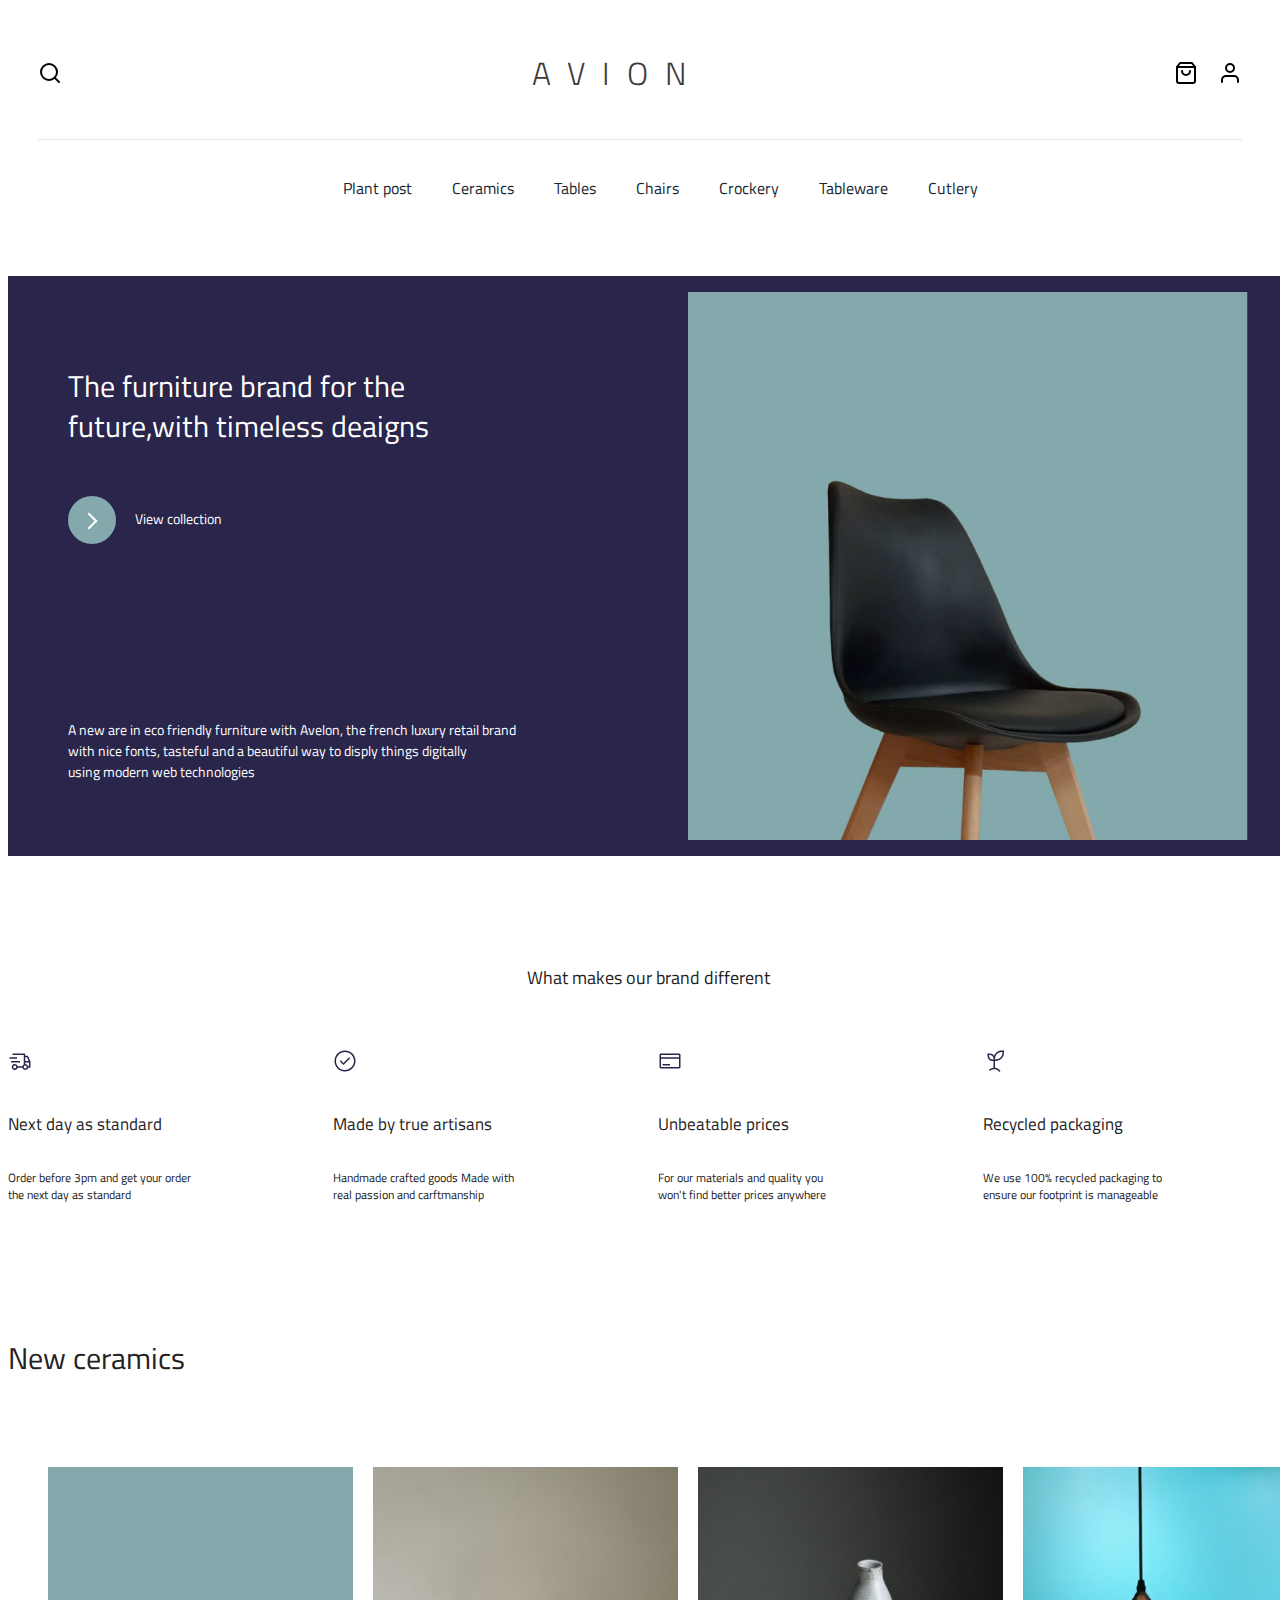
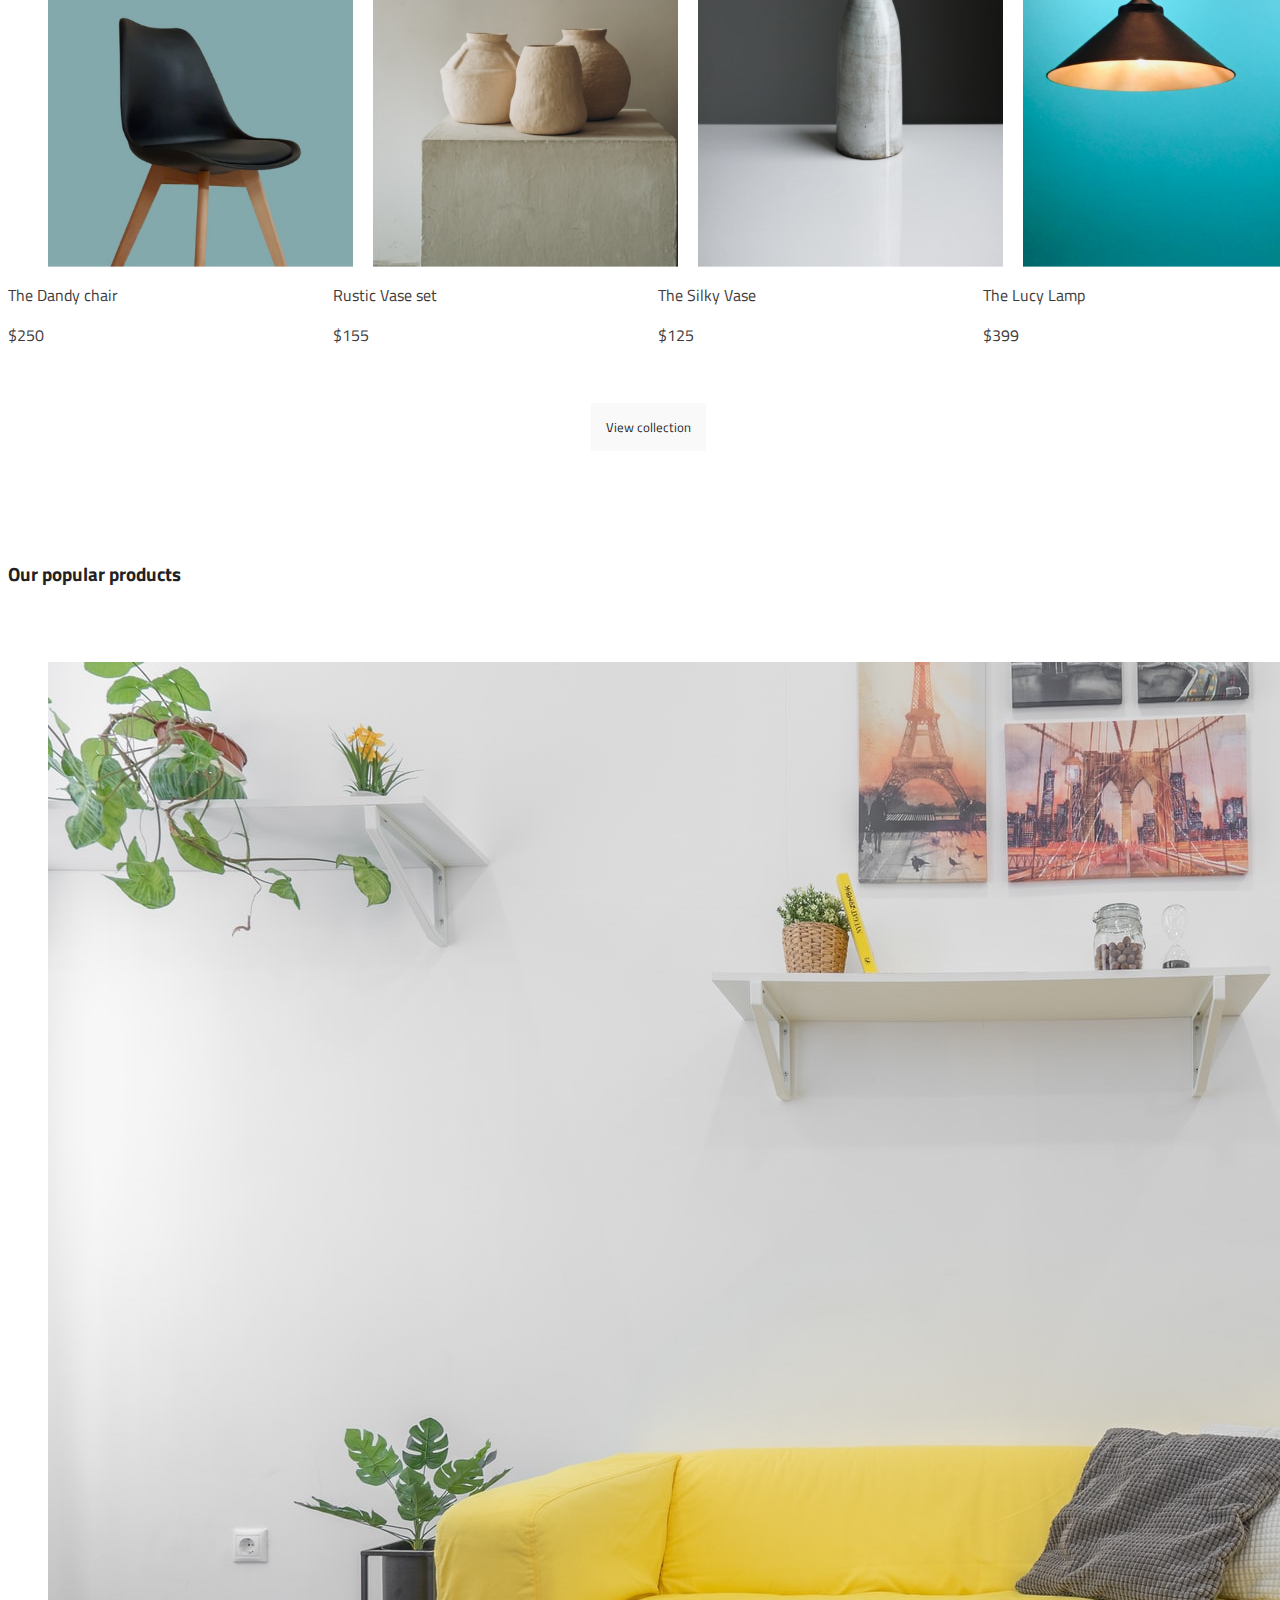
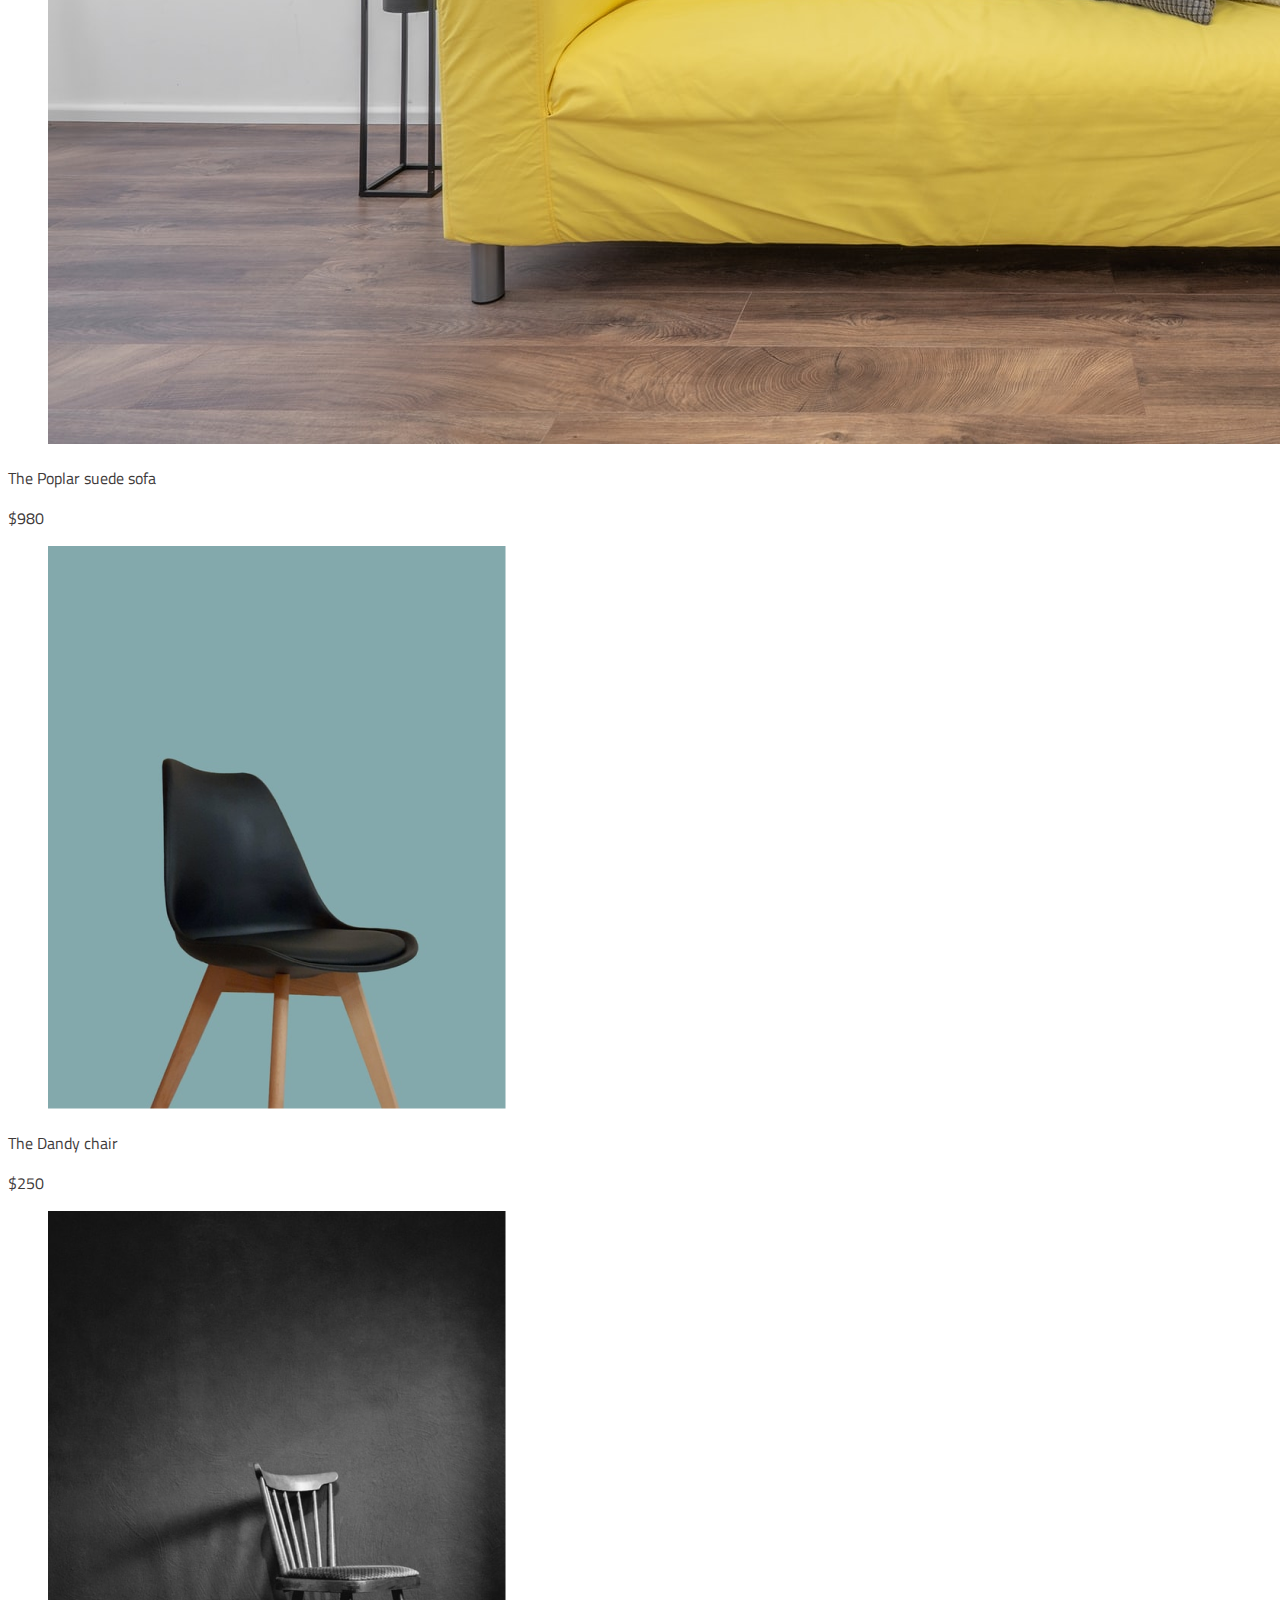
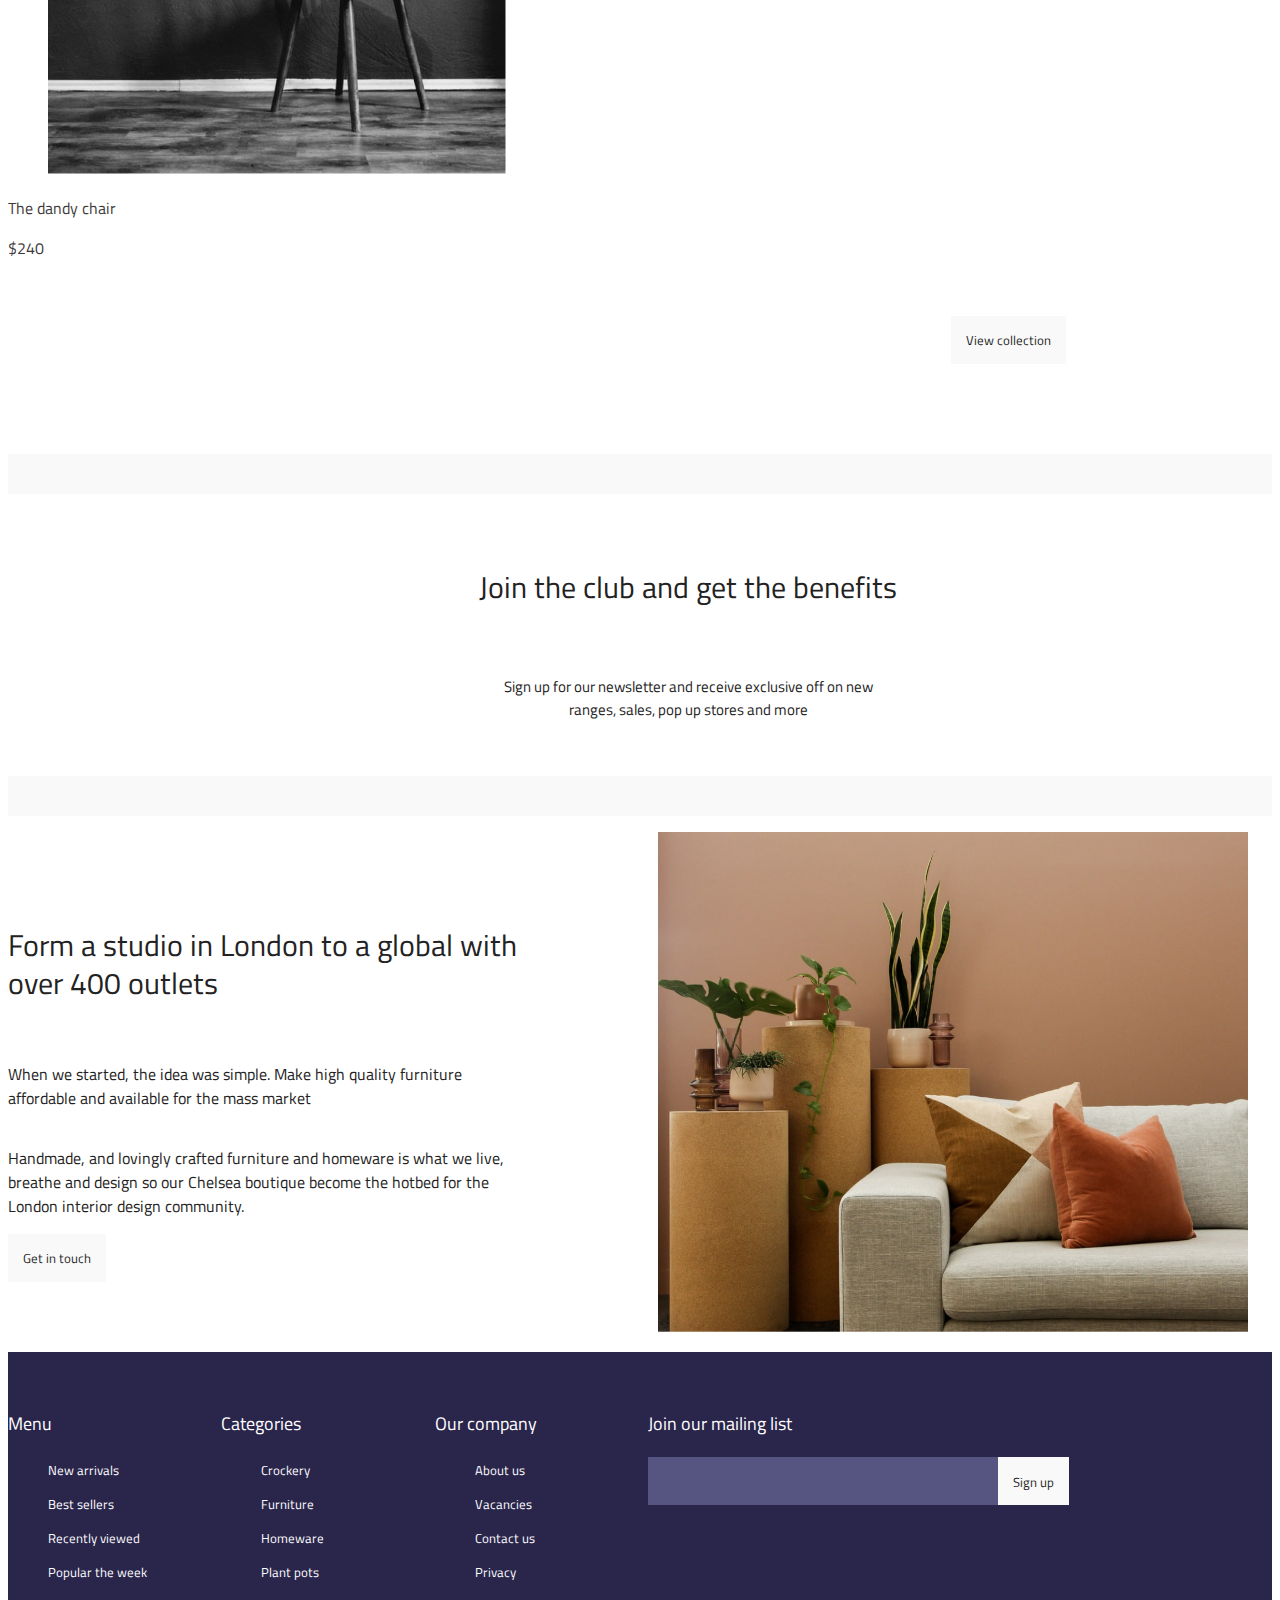
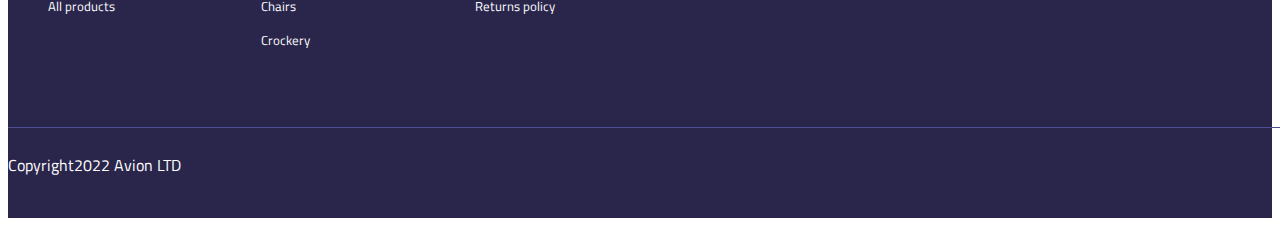
==== index.html @ d6185b9d "1 commit" ====
<!DOCTYPE html>
<html lang="en">
  <head>
    <meta charset="UTF-8" />
    <meta http-equiv="X-UA-Compatible" content="IE=edge" />
    <meta name="viewport" content="width=device-width, initial-scale=1.0" />
    <title>Avion | A modern furniture shop</title>

    <link rel="stylesheet" href="./styles/home.css" />
    <link rel="stylesheet" href="./styles/commons.css" />
    <link rel="stylesheet" href="./styles/normalize.css" />

    <link rel="preconnect" href="https://fonts.googleapis.com" />
    <link rel="preconnect" href="https://fonts.gstatic.com" crossorigin />
    <link
      href="https://fonts.googleapis.com/css2?family=Titillium+Web:wght@200;300;400&display=swap"
      rel="stylesheet"
    />
  </head>

  <body>
    <header>
      <div class="header-top">
        <div class="header-content">
          <img src="./icons/search.svg" alt="" />
          <a href="index.html"> <h1>Avion</h1></a>

          <div class="header-control">
            <img src="./icons/shopping-bag-dark.svg" alt="" />
            <img src="./icons/user.svg" alt="" />
          </div>
        </div>
      </div>

      <nav>
        <ul>
          <li><a href=""> Plant post</a></li>
          <li><a href=""> Ceramics</a></li>
          <li><a href=""> Tables </a></li>
          <li><a href=""> Chairs </a></li>
          <li><a href=""> Crockery</a></li>
          <li><a href=""> Tableware </a></li>
          <li><a href=""> Cutlery</a></li>
        </ul>
      </nav>
    </header>

    <main class="container">
      <div class="hero">
        <div class="hero-left-content">
          <div class="hero-top">
            <p>
              The furniture brand for the <br />
              future,with timeless deaigns
            </p>

            <button class="view-collection">
              <span class="circle" aria-hidden="true">
                <span class="icon arrow"></span>
              </span>
              <span class="button-text">View collection</span>
            </button>
          </div>

          <p class="hero-desc">
            A new are in eco friendly furniture with Avelon, the french luxury
            retail brand <br />
            with nice fonts, tasteful and a beautiful way to disply things
            digitally <br />
            using modern web technologies
          </p>
        </div>

        <figure>
          <img id="dell" src="./images/home-banner-image-.png" alt="" />
        </figure>
      </div>

      <section class="features">
        <h3>What makes our brand different</h3>

        <div class="features-items">
          <div class="item">
            <img src="./icons/features-01.svg" alt="" />
            <p class="type-top">Next day as standard</p>
            <p class="type-desc">
              Order before 3pm and get your order <br />
              the next day as standard
            </p>
          </div>

          <div class="item">
            <img src="./icons/features-02.svg" alt="" />
            <p class="type-top">Made by true artisans</p>
            <p class="type-desc">
              Handmade crafted goods Made with <br />real passion and
              carftmanship
            </p>
          </div>

          <div class="item">
            <img src="./icons/features-03.svg" alt="" />
            <p class="type-top">Unbeatable prices</p>
            <p class="type-desc">
              For our materials and quality you <br />
              won't find better prices anywhere
            </p>
          </div>

          <div class="item">
            <img src="./icons/features-04.svg" alt="" />
            <p class="type-top">Recycled packaging</p>
            <p class="type-desc">
              We use 100% recycled packaging to <br />
              ensure our footprint is manageable
            </p>
          </div>
        </div>
      </section>

      <section class="new-ceramics products-section">
        <h3>New ceramics</h3>
        <div class="new-ceramics-list">
          <div>
            <a href="product.html">
              <figure>
                <img src="./images/product-image-01.png" alt="" />
              </figure>
              <p class="title">The Dandy chair</p>
              <p>$250</p>
            </a>
          </div>

          <div>
            <a href="product2.html">
              <figure>
                <img src="./images/product-image-02.png" alt="" />
              </figure>
              <p class="title">Rustic Vase set</p>
              <p>$155</p>
            </a>
          </div>

          <div>
            <a href="product3.html">
              <figure>
                <img src="./images/product-image-03.png" alt="" />
              </figure>
              <p class="title">The Silky Vase</p>
              <p>$125</p>
            </a>
          </div>

          <div>
            <a href="#">
              <figure>
                <img src="./images/product-image-04.png" alt="" />
              </figure>
              <p class="title">The Lucy Lamp</p>
              <p>$399</p>
            </a>
          </div>
        </div>

        <div class="new-ceramics-button">
          <button>View collection</button>
        </div>
      </section>

      <section class="our-popular products-section">
        <h3>Our popular products</h3>

        <div class="our-popular-list">
          <div>
            <a href="#">
              <figure>
                <img
                  src="./images/bence-balla-schottner-vFwjD8JLP4M-unsplash.jpg"
                  alt=""
                />
              </figure>
              <p class="title">The Poplar suede sofa</p>
              <p>$980</p>
            </a>
          </div>

          <div>
            <a href="product.html">
              <figure>
                <img src="./images/product-image-01.png" alt="" />
              </figure>
              <p class="title">The Dandy chair</p>
              <p>$250</p>
            </a>
          </div>

          <div class="de">
            <a href="#">
              <figure>
                <img src="./images/product-image-05.png" alt="" />
              </figure>
              <p class="title">The dandy chair</p>
              <p>$240</p>
            </a>
          </div>
        </div>

        <div class="new-ceramics-button">
          <button>View collection</button>
        </div>
      </section>
    </main>

    <div class="join-us">
      <div>
        <h3>Join the club and get the benefits</h3>
        <p>
          Sign up for our newsletter and receive exclusive off on new <br />
          ranges, sales, pop up stores and more
        </p>
      </div>
    </div>

    <div class="contact-section">
      <div class="contact-section-left">
        <div class="contact-section-top">
          <h4>
            Form a studio in London to a global with <br />
            over 400 outlets
          </h4>

          <p>
            When we started, the idea was simple. Make high quality furniture
            <br />
            affordable and available for the mass market
          </p>

          <p>
            Handmade, and lovingly crafted furniture and homeware is what we
            live,
            <br />
            breathe and design so our Chelsea boutique become the hotbed for the
            <br />
            London interior design community.
          </p>
        </div>

        <button>Get in touch</button>
      </div>

      <figure>
        <img src="./images/contact-image.png" alt="" />
      </figure>
    </div>

    <footer class="footer">
      <div class="container">
        <div class="footer-top">
          <div class="footer-menu">
            <h3 class="footer-titles">Menu</h3>

            <ul>
              <li><a href="">New arrivals</a></li>
              <li><a href="">Best sellers</a></li>
              <li><a href="">Recently viewed</a></li>
              <li><a href="">Popular the week</a></li>
              <li><a href="">All products</a></li>
            </ul>
          </div>

          <div class="footer-menu">
            <h3 class="footer-titles">Categories</h3>

            <ul>
              <li><a href="">Crockery</a></li>
              <li><a href="">Furniture</a></li>
              <li><a href="">Homeware</a></li>
              <li><a href="">Plant pots</a></li>
              <li><a href="">Chairs</a></li>
              <li><a href="">Crockery</a></li>
            </ul>
          </div>

          <div class="footer-menu">
            <h3 class="footer-titles">Our company</h3>

            <ul>
              <li><a href="">About us </a></li>
              <li><a href="">Vacancies</a></li>
              <li><a href="">Contact us</a></li>
              <li><a href="">Privacy</a></li>
              <li><a href="">Returns policy</a></li>
            </ul>
          </div>

          <div class="footer-form">
            <h3 class="footer-titles">Join our mailing list</h3>

            <form action="">
              <input type="email" name="email" id="email" required />

              <button>Sign up</button>
            </form>
          </div>
        </div>

        <div class="footer-bottom">
          <p>Copyright2022 Avion LTD</p>
        </div>
      </div>
    </footer>
  </body>
</html>
---- styles/home.css ----
.hero {
  background-color: #2a254b;
  display: flex;
  color: #fff;
  justify-content: space-between;
  margin: 40px 0 0 0;
}

.hero > .hero-left-content {
  font-size: 30px;
  padding: 60px;
  display: flex;
  flex-direction: column;
  justify-content: space-between;
}

.hero-top {
  line-height: 40px;
}

.hero-desc {
  font-size: 14px;
}

.hero > figure {
  height: 548px;
  overflow: hidden;
  width: 560px;
}

.hero > figure > img {
  object-fit: cover;
  width: 100%;
  height: 100%;
  transition: all ease 0.2s;
}

.hero:hover > figure > img {
  transform: scale(0.9);
}

.hero-top > button {
  position: relative;
  display: inline-block;
  cursor: pointer;
  outline: none;
  border: 0;
  vertical-align: middle;
  text-decoration: none;
  background: transparent;
  padding: 0;
  font-size: inherit;
  font-family: inherit;
  margin: 20px 0 0 0;
}

.hero-top > button.view-collection {
  width: 12rem;
  height: auto;
}

.hero-top > button.view-collection .circle {
  transition: all 0.45s cubic-bezier(0.65, 0, 0.076, 1);
  position: relative;
  display: block;
  margin: 0;
  width: 3rem;
  height: 3rem;
  background: #83a9ac;
  border-radius: 1.625rem;
}

.hero-top > button.view-collection .circle .icon {
  transition: all 0.45s cubic-bezier(0.65, 0, 0.076, 1);
  position: absolute;
  top: 0;
  bottom: 0;
  margin: auto;
  background: #fff;
}

.hero-top > button.view-collection .circle .icon.arrow {
  transition: all 0.45s cubic-bezier(0.65, 0, 0.076, 1);
  left: 0.625rem;
  width: 1.125rem;
  height: 0.125rem;
  background: none;
}

.hero-top > button.view-collection .circle .icon.arrow::before {
  position: absolute;
  content: "";
  top: -0.25rem;
  right: 0.0625rem;
  width: 0.625rem;
  height: 0.625rem;
  border-top: 0.125rem solid #fff;
  border-right: 0.125rem solid #fff;
  transform: rotate(45deg);
}

.hero-top > button .button-text {
  transition: all 0.45s cubic-bezier(0.65, 0, 0.076, 1);
  position: absolute;
  top: 0;
  left: 0;
  right: 0;
  bottom: 0;
  padding: 0.75rem 0;
  margin: 0 0 0 1.85rem;
  color: #fff;
  line-height: 1.6;
  text-align: center;
  font-size: 14px;
}

.hero-top > button:hover .circle {
  width: 100%;
}

.hero-top > button:hover .circle .icon.arrow {
  background: #fff;
  transform: translate(1rem, 0);
}

.hero-top > button:hover .button-text {
  color: #fff;
}

.features {
  margin: 90px 0;
  display: flex;
  flex-direction: column;
  gap: 40px;
}

.features > h3 {
  text-align: center;
  font-weight: 400;
  font-size: 18px;
}

.features-items {
  display: grid;
  grid-template-columns: repeat(4, 1fr);
  gap: 20px;
}

.features-items > .item > img {
  padding: 0 0 15px 0;
}

.features-items > .item > .type-top {
  padding: 0 0 15px 0;
  font-size: 17px;
}

.features-items > .item > .type-desc {
  line-height: 17px;
  font-size: 12px;
}

.new-ceramics {
  display: flex;
  flex-direction: column;
  gap: 40px;
  margin: 0 0 90px 0;
}

.new-ceramics > h3 {
  font-weight: 400;
  font-size: 30px;
}

.new-ceramics-list {
  display: grid;
  grid-template-columns: repeat(4, 1fr);
  gap: 20px;
}

.new-ceramics-list > div > a > figure {
  overflow: hidden;
  width: 100%;
  height: 400px;
}

.new-ceramics-list > div > a > figure > img {
  object-fit: cover;
  width: 100%;
  height: 100%;
  transition: all ease 0.2s;
}

.new-ceramics-list > div:hover > a > figure > img {
  transform: scale(1.1);
  filter: brightness(1.2);
}

.new-ceramics-button {
  text-align: center;
}

.new-ceramics-button > button {
  background-color: #f9f9f9;
  color: #1e1e1f;
  border: 0;
  height: 48px;
  padding: 0 15px;
  width: max-content;
}

.our-popular {
  display: grid;
  gap: 40px;
}

.our-popular > a > h3 {
  font-weight: 400;
  font-size: 30px;
}

.our-popular-list {
  display: block;
  gap: 20px;
}

.join-us {
  background-color: #f9f9f9;
  padding: 40px 0;
  margin: 90px 0 0 0;
}

.join-us > div {
  width: 1280px;
  margin: auto;
  background-color: #fff;
  padding: 40px;
  flex-direction: column;
  align-items: center;
  display: flex;
}

.join-us > div > h3 {
  font-weight: 400;
  font-size: 30px;
  text-align: center;
}

.join-us > div > p {
  padding: 20px 0 0 0;
  font-weight: 400;
  font-size: 15px;
  text-align: center;
}

.contact-section {
  background-color: #fff;
  margin: auto;
  width: 1280px;
  display: flex;
  gap: 20px;
}

.contact-section > .contact-section-left {
  display: flex;
  flex-direction: column;
  justify-content: space-between;
  width: 50%;
  padding: 70px 0;
}

.contact-section > .contact-section-left > .contact-section-top > h4 {
  font-weight: 400;
  font-size: 30px;
  line-height: 38px;
}

.contact-section > .contact-section-left > .contact-section-top > p {
  padding: 20px 0 0 0;
  font-weight: 400;
  font-size: 16px;
}

.contact-section > .contact-section-left > button {
  background-color: #f9f9f9;
  color: #1e1e1f;
  border: 0;
  height: 48px;
  padding: 0 15px;
  width: max-content;
}

.contact-section > figure {
  width: 50%;
  overflow: hidden;
  height: 500px;
}

.contact-section > figure > img {
  width: 100%;
  height: 100%;
  object-fit: cover;
}
@media (max-width: 555px) {
  .hero {
    background-color: #2a254b;
    display: flex;
    width: 550px;
    height: 502px;
    padding: 40px 24px 24px 24px;
    flex-direction: column;
    justify-content: flex-end;
    align-items: flex-start;
    gap: 80px;
  }
  #dell {
    opacity: 0;
  }
  #email {
    width: 15%;
  }
  .footer > .container > .footer-top {
    display: block;
    padding: 0 0 60px 0;
  }
  .features {
    display: flex;
    width: 550px;
    padding: 48px 24px 45px 24px;
    flex-direction: column;
    justify-content: center;
    align-items: flex-start;
    gap: 36px;
  }
  .features-items {
    display: inline-block;
    gap: 16px;
  }
  .new-ceramics {
    width: 550px;
  }

  .new-ceramics > h3 {
    font-weight: 400;
    font-size: 30px;
  }

  .new-ceramics-list {
    display: block;
    gap: 20px;
  }
  .new-ceramics-button {
    text-align: center;
  }

  .our-popular {
    display: block;
  }

  .our-popular-list {
    display: block;
    width: 550px;
  }

  .our-popular-list > div > a > figure {
    overflow: hidden;
    width: 100%;
  }

  .our-popular-list > div > a > figure > img {
    object-fit: cover;
    width: 100%;
    transition: all ease 0.2s;
  }

  .our-popular-list > div:hover > a > figure > img {
    transform: scale(1.1);
    filter: brightness(1.2);
  }

  .join-us {
    width: 550px;
  }
  .de {
    width: 550px;
  }
  .join-us > div {
    width: 550px;
    display: block;
  }

  .join-us > div > h3 {
    width: 550px;

    font-weight: 400;
    font-size: 30px;
    text-align: center;
  }

  .join-us > div > p {
    padding: 20px 0 0 0;
    font-weight: 400;
    font-size: 15px;
    text-align: center;
  }
  .container {
    width: 550px;
  }
  .contact-section {
    background-color: #fff;
    margin: auto;
    width: 550px;
    display: block;
    gap: 20px;
  }

  .contact-section > .contact-section-left {
    display: flex;
    flex-direction: column;
    justify-content: space-between;
    width: 100%;
    padding: 70px 0;
  }

  .contact-section > .contact-section-left > .contact-section-top > h4 {
    font-weight: 400;
    font-size: 30px;
    line-height: 38px;
  }

  .contact-section > .contact-section-left > .contact-section-top > p {
    padding: 20px 0 0 0;
    font-weight: 400;
    font-size: 16px;
  }

  .contact-section > .contact-section-left > button {
    background-color: #f9f9f9;
    color: #1e1e1f;
    border: 0;
    height: 48px;
    padding: 0 15px;
    width: max-content;
  }

  .contact-section > figure {
    width: 100%;
    overflow: hidden;
    height: 500px;
  }

  .contact-section > figure > img {
    width: 100%;
    height: 100%;
    object-fit: cover;
  }
}
---- styles/commons.css ----
.container {
  width: 1280px;
  margin: auto;
}

header {
  padding: 20px 30px;
  display: flex;
  flex-direction: column;
}

.header-content {
  display: flex;
  justify-content: space-between;
  align-items: center;
  border-bottom: 1px solid #e6e6e6;
  padding: 0 0 20px 0;
}

.header-content > a > h1 {
  font-weight: 300;
  text-transform: uppercase;
  letter-spacing: 17px;
  transition: all ease 0.2s;
}

.header-content > a > h1:hover {
  letter-spacing: 19px;
}

.header-control {
  display: flex;
  gap: 20px;
}

header > nav {
  margin: 20px 0 0 0;
}

header > nav > ul {
  display: flex;
  justify-content: center;
  gap: 40px;
}

header > nav > ul > li > a {
  color: #18272f;
  position: relative;
  text-decoration: none;
}

header > nav > ul > li > a::before {
  content: "";
  position: absolute;
  width: 100%;
  height: 1px;
  border-radius: 4px;
  background-color: #4e4d93;
  bottom: 0;
  left: 0;
  transform-origin: right;
  transform: scaleX(0);
  transition: transform 0.3s ease-in-out;
}

header > nav > ul > li > a:hover::before {
  transform-origin: left;
  transform: scaleX(1);
}

/* Footer styles */
.footer {
  gap: 20px;
  background-color: #2a254b;
  color: #fff;
  padding: 58px 0 25px 0;
  width: 100%;
}

.footer > .container {
  width: 1280px;
  margin: auto;
}

.footer > .container > .footer-top {
  grid-template-columns: 1fr 1fr 1fr 50%;
  display: grid;
  padding: 0 0 60px 0;
}

.footer > .container .footer-titles {
  font-size: 18px;
  margin: 0 0 20px 0;
  font-weight: 400;
}

.footer > .container > .footer-top > .footer-menu > ul {
  display: flex;
  flex-direction: column;
  gap: 10px;
}

.footer > .container > .footer-top > .footer-menu > ul > li > a {
  color: #fff;
  font-size: 13px;
}

.footer-form > form {
  display: flex;
}

.footer-form > form > button {
  background-color: #f9f9f9;
  color: #1e1e1f;
  border: 0;
  height: 48px;
  padding: 15px;
  width: max-content;
}

.footer-form > form > input {
  height: 48px;
  padding: 0 15px 0;
  width: 50%;
  background-color: #565582;
  border: 0;
}

.footer > .container > .footer-top {
  border-bottom: 1px solid #4e4d93;
  margin: 0 0 25px 0;
}
@media (max-width: 555px) {
  header {
    padding: 20px 30px;
    display: flex;
    flex-direction: column;
  }
  .container {
    width: 550px;
  }

  .header-content {
    display: flex;
    justify-content: space-between;
    align-items: center;
    border-bottom: 1px solid #e6e6e6;
    padding: 0 0 20px 0;
  }

  .header-content > a > h1 {
    font-weight: 300;
    text-transform: uppercase;
    letter-spacing: 17px;
    transition: all ease 0.2s;
  }

  .header-content > a > h1:hover {
    letter-spacing: 19px;
  }

  .header-control {
    display: flex;
    gap: 20px;
  }

  header > nav {
    margin: 20px 0 0 0;
  }

  header > nav > ul {
    display: flex;
    justify-content: center;
    gap: 40px;
  }

  header > nav > ul > li > a {
    color: #18272f;
    position: relative;
    text-decoration: none;
  }

  header > nav > ul > li > a::before {
    content: "";
    position: absolute;
    width: 100%;
    height: 1px;
    border-radius: 4px;
    background-color: #4e4d93;
    bottom: 0;
    left: 0;
    transform-origin: right;
    transform: scaleX(0);
    transition: transform 0.3s ease-in-out;
  }

  header > nav > ul > li > a:hover::before {
    transform-origin: left;
    transform: scaleX(1);
  }

  /* Footer styles */
  .footer {
    gap: 20px;
    background-color: #2a254b;
    color: #fff;
    padding: 58px 0 25px 0;
    width: 100%;
    margin: 10px;
  }

  .footer > .container {
    width: 550px;
    margin: auto;
  }

  .footer > .container > .footer-top {
    grid-template-columns: 1fr 1fr 1fr 50%;
    display: block;
    padding: 0 0 60px 0;
  }

  .footer > .container .footer-titles {
    font-size: 18px;
    font-weight: 400;
  }

  .footer > .container > .footer-top > .footer-menu > ul {
    display: flex;
    flex-direction: column;
    gap: 10px;
  }

  .footer > .container > .footer-top > .footer-menu > ul > li > a {
    color: #fff;
    font-size: 13px;
  }

  .footer-form > form {
    display: block;
  }

  .footer-form > form > button {
    background-color: #f9f9f9;
    color: #1e1e1f;
    border: 0;
    padding: 15px;
    width: max-content;
  }

  .footer-form > form > input {
    padding: 0 15px 0;
    background-color: #565582;
    border: 0;
  }

  .footer > .container > .footer-top {
    border-bottom: 1px solid #4e4d93;
  }
}
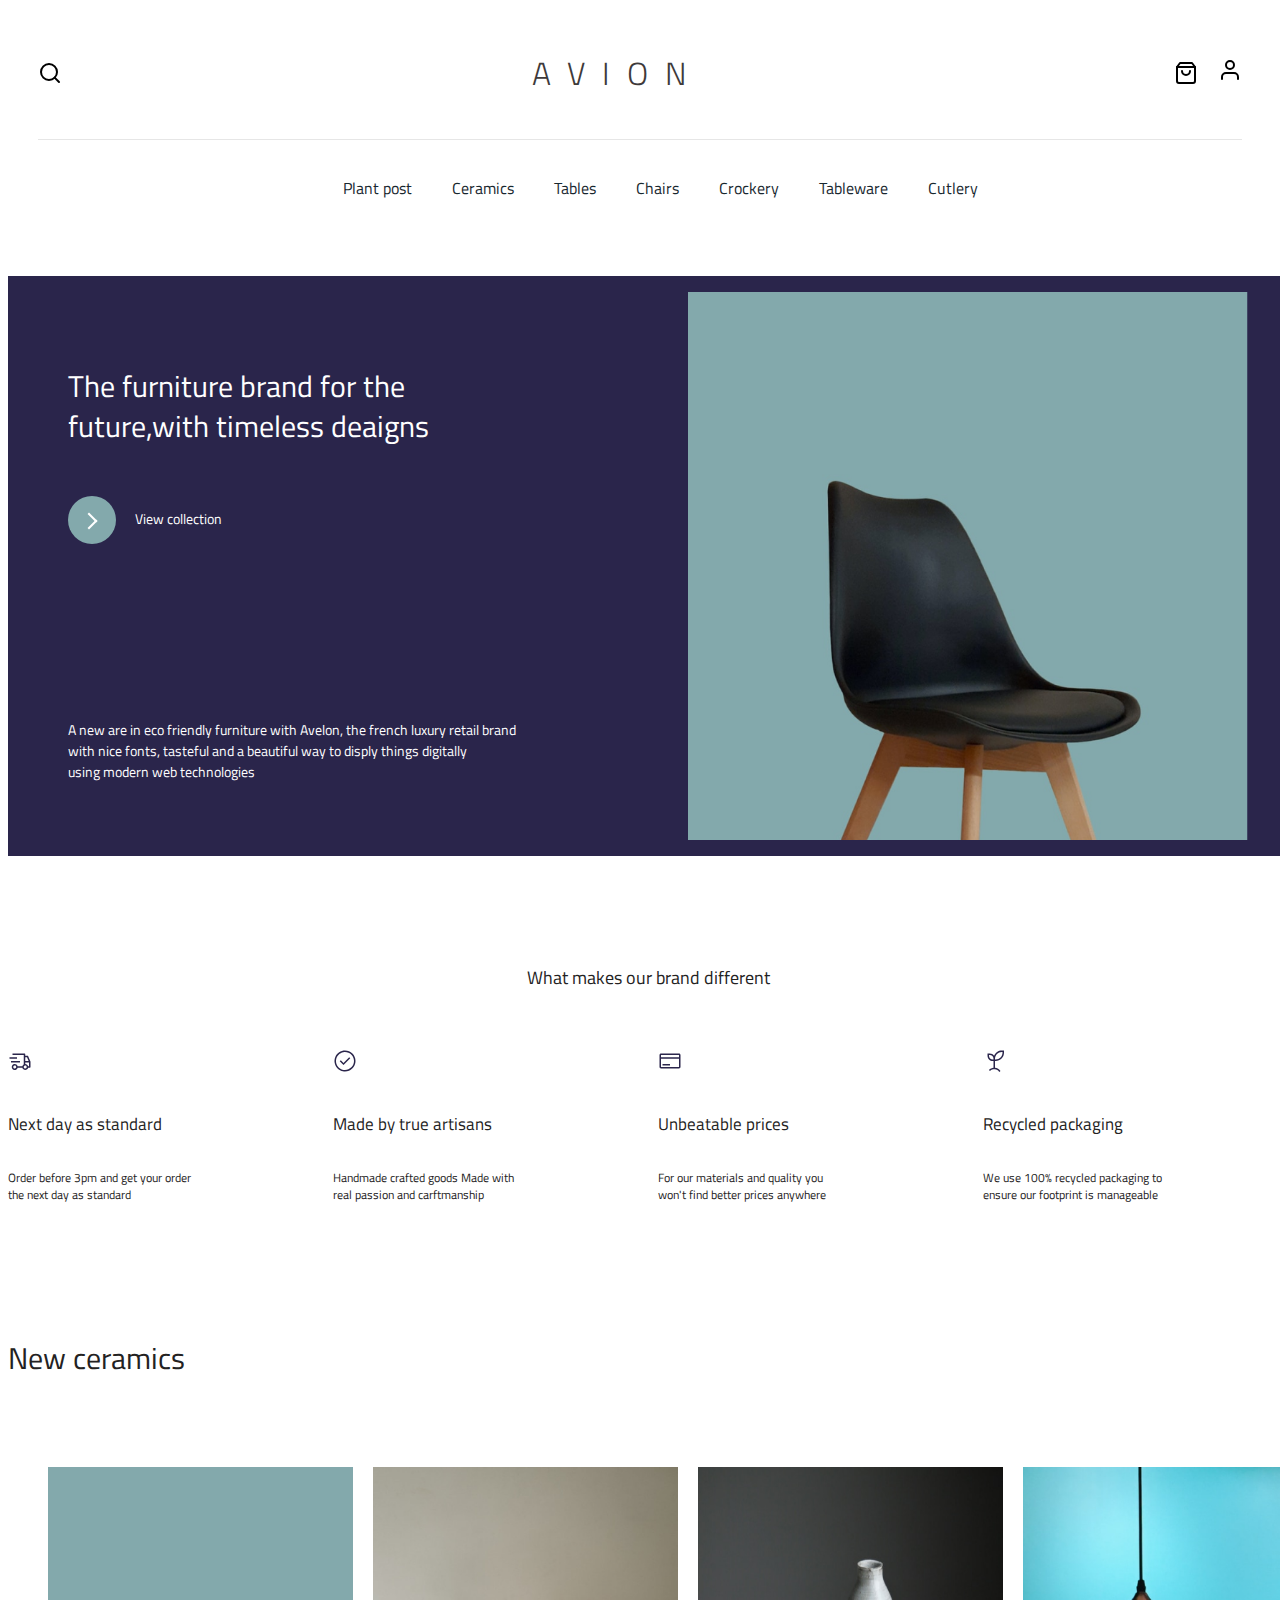
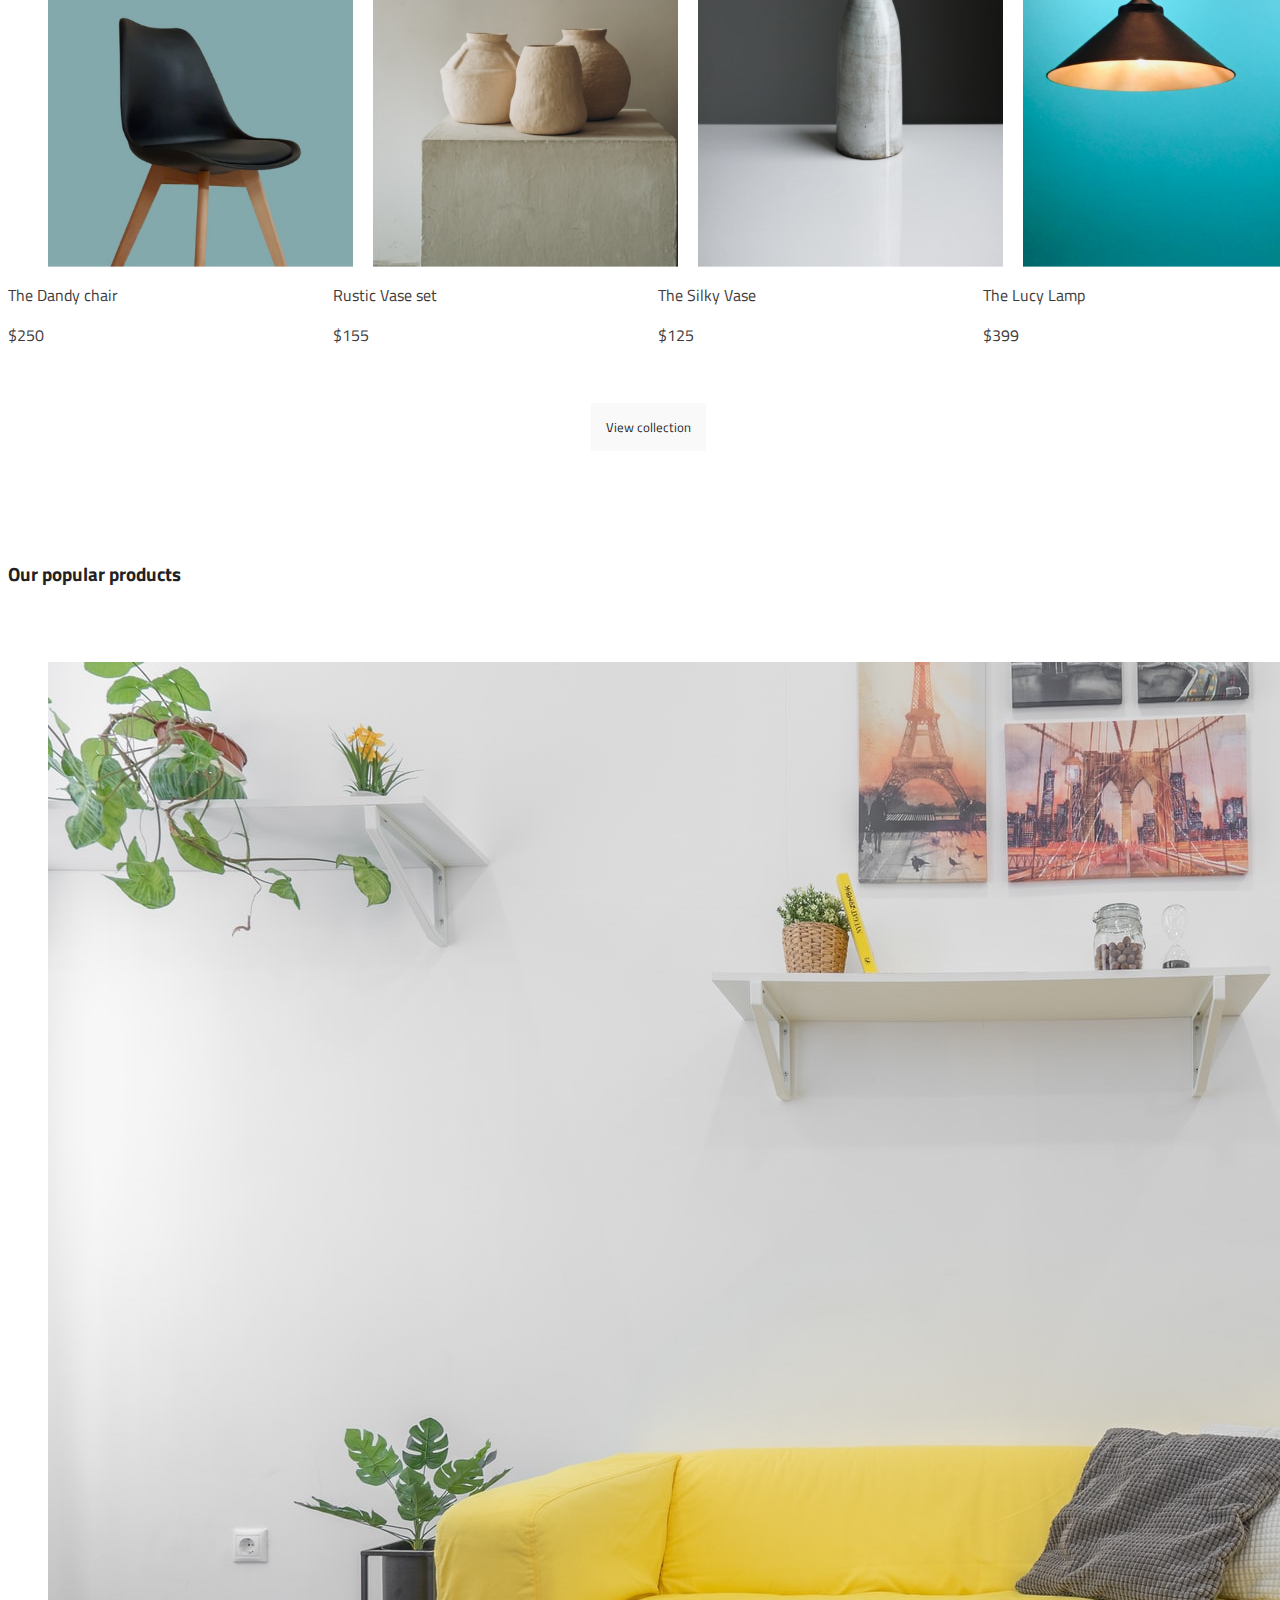
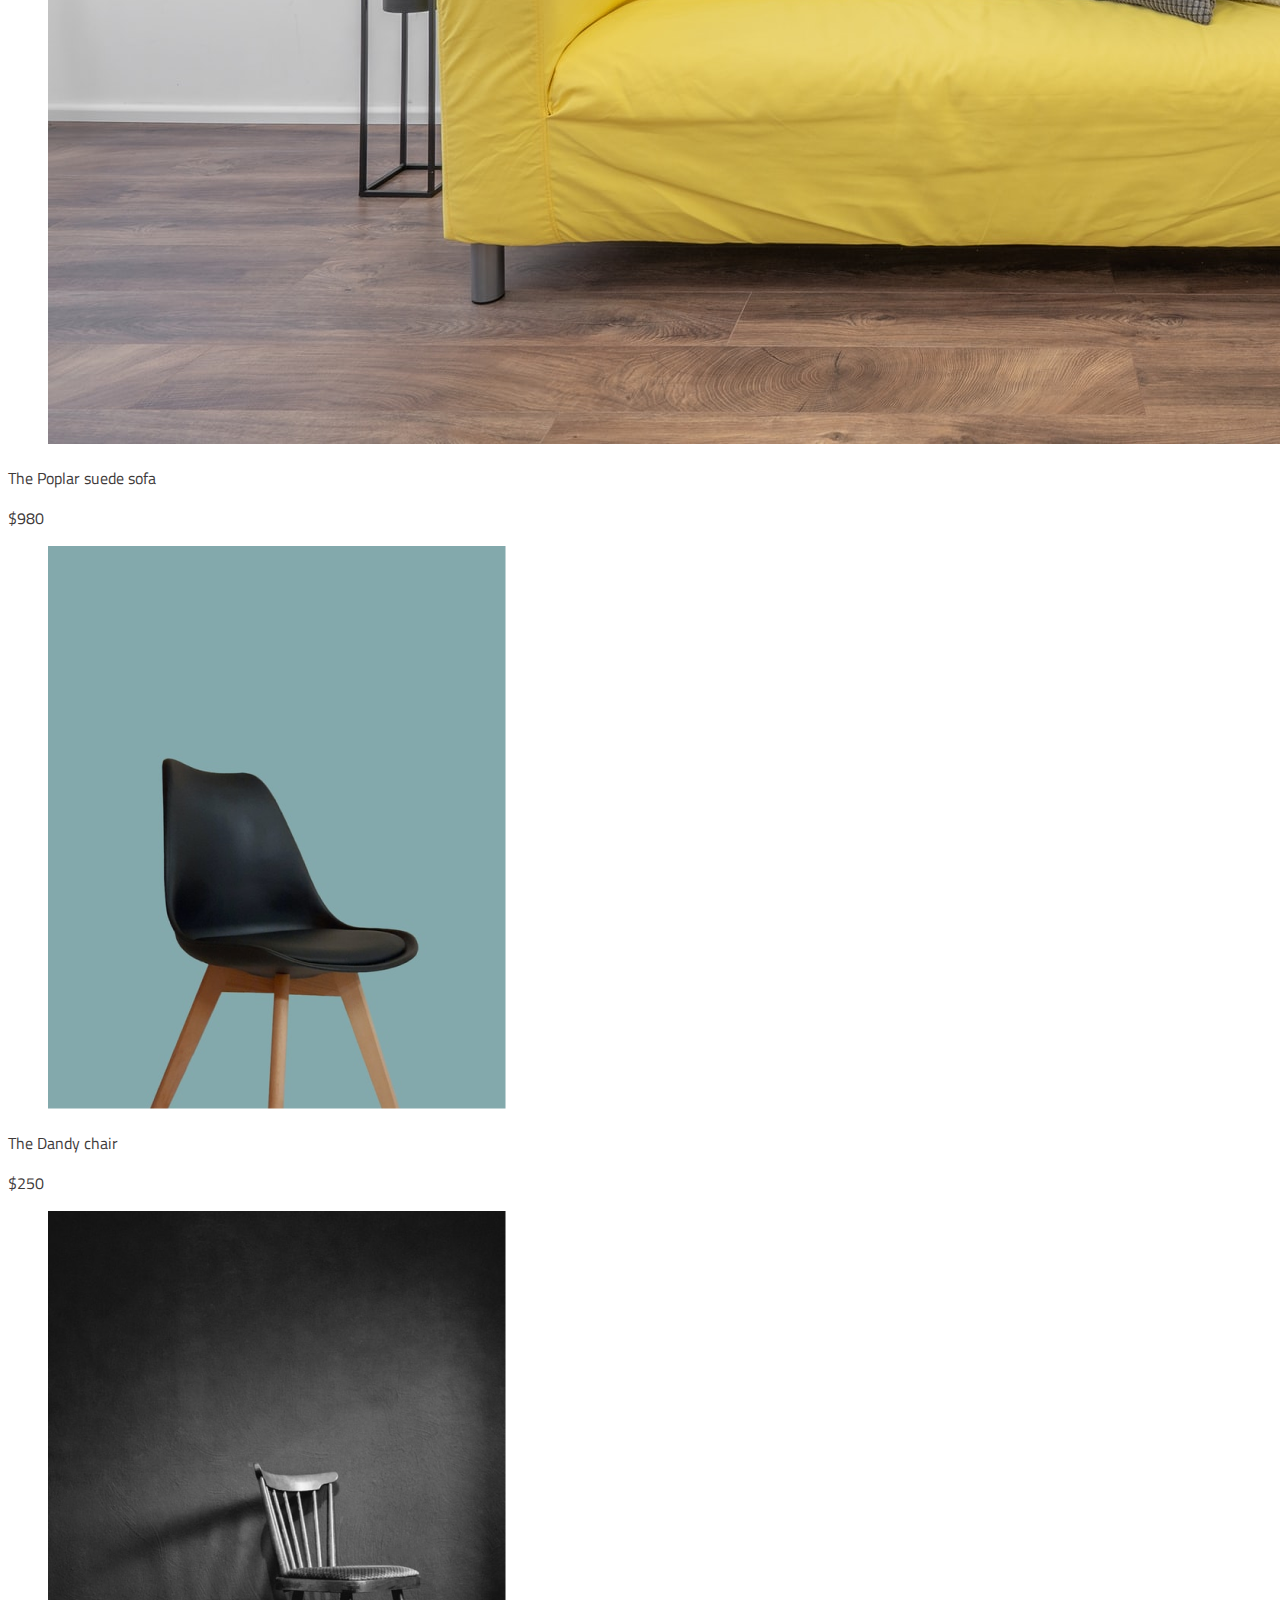
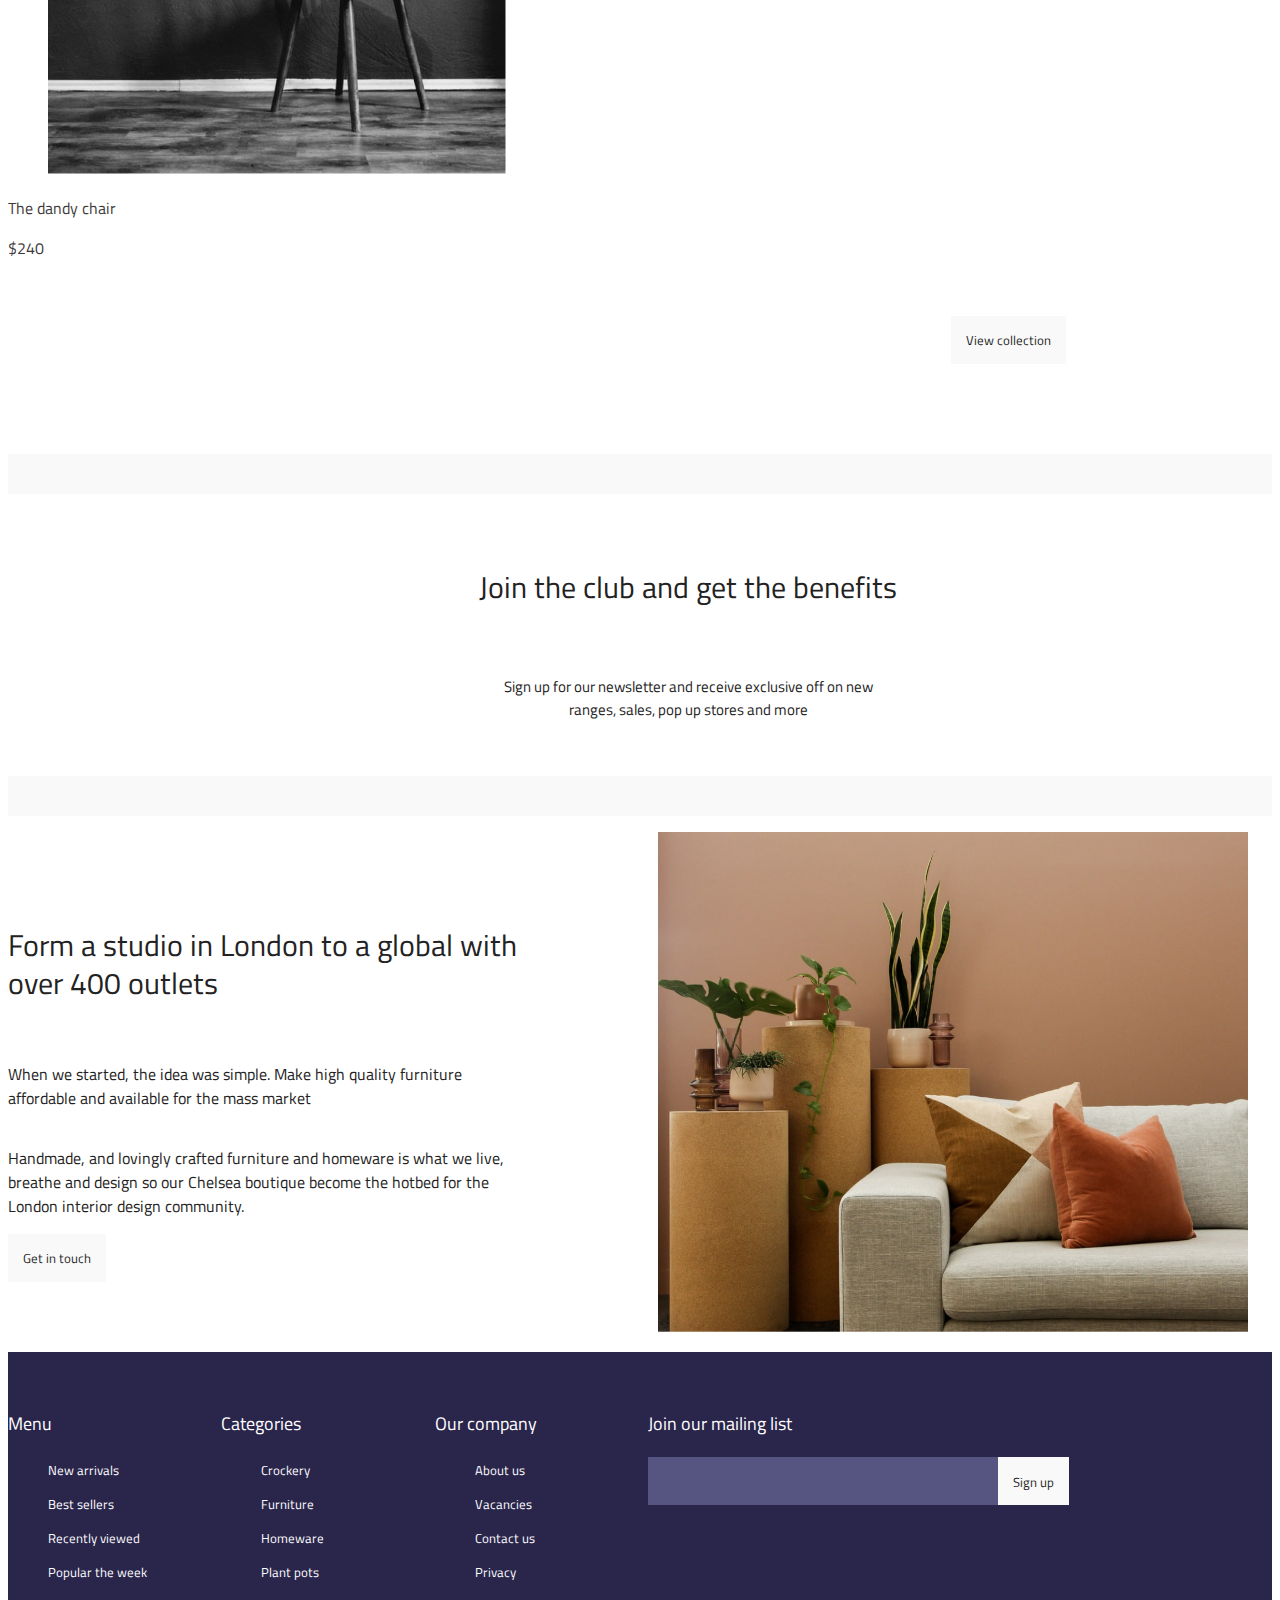
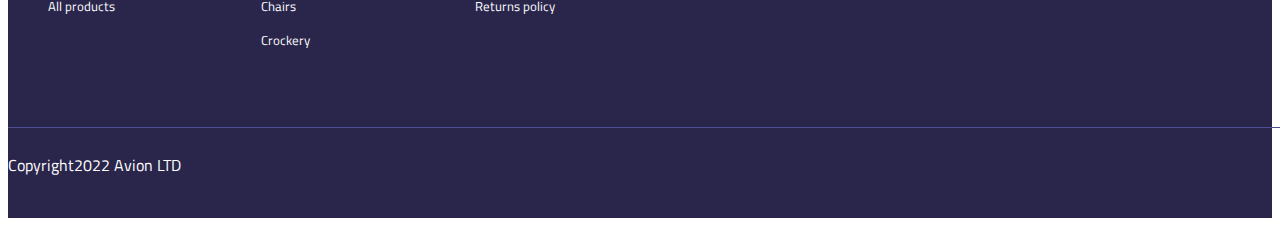
==== commit f920b0db: "3 commit" ====
--- a/index.html
+++ b/index.html
@@ -27,7 +27,7 @@
 
           <div class="header-control">
             <img src="./icons/shopping-bag-dark.svg" alt="" />
-            <img src="./icons/user.svg" alt="" />
+            <a href="user.html"><img src="./icons/user.svg" alt=""/></a>
           </div>
         </div>
       </div>
--- a/styles/home.css
+++ b/styles/home.css
@@ -301,7 +301,8 @@
   height: 100%;
   object-fit: cover;
 }
-@media (max-width: 555px) {
+
+@media (max-width: 480px) {
   .hero {
     background-color: #2a254b;
     display: flex;
@@ -455,3 +456,42 @@
     object-fit: cover;
   }
 }
+@media (max-width: 480px) {
+  .hero {
+    flex-direction: column;
+    align-items: center;
+  }
+
+  .hero>.hero-left-content {
+    padding: 20px;
+    text-align: center;
+  }
+
+  .hero>figure {
+    width: 100%;
+    height: auto;
+  }
+
+  .hero-top>button.view-collection {
+    width: auto;
+    text-align: center;
+  }
+
+  .features-items {
+    grid-template-columns: repeat(2, 1fr);
+  }
+
+  .new-ceramics-list>div>a>figure,
+  .new-ceramics-list>div>a>figure>img {
+    height: auto;
+  }
+
+  .our-popular {
+    grid-template-columns: 1fr;
+  }
+
+  .join-us>div {
+    width: auto;
+    padding: 20px;
+  }
+}--- a/styles/commons.css
+++ b/styles/commons.css
@@ -68,7 +68,6 @@
   transform: scaleX(1);
 }
 
-/* Footer styles */
 .footer {
   gap: 20px;
   background-color: #2a254b;
@@ -130,131 +129,52 @@
   border-bottom: 1px solid #4e4d93;
   margin: 0 0 25px 0;
 }
-@media (max-width: 555px) {
-  header {
-    padding: 20px 30px;
-    display: flex;
-    flex-direction: column;
-  }
+@media (max-width:480px) {
   .container {
-    width: 550px;
+    width: auto;
+    padding-left: 10px;
+    padding-right: 10px;
   }
 
-  .header-content {
-    display: flex;
-    justify-content: space-between;
-    align-items: center;
-    border-bottom: 1px solid #e6e6e6;
-    padding: 0 0 20px 0;
+  header,
+  .footer {
+    padding-left: 10px;
+    padding-right: 10px;
   }
 
-  .header-content > a > h1 {
-    font-weight: 300;
-    text-transform: uppercase;
-    letter-spacing: 17px;
-    transition: all ease 0.2s;
+  header>nav,
+  .footer-form,
+  .footer>.container,
+  .footer>.container>.footer-top,
+  .footer>.container .footer-titles,
+  .footer-form,
+  .footer-form>form,
+  .footer-form>form>button,
+  .footer-form>form>input,
+  .footer-form,
+  .footer-form>form,
+  .footer-form,
+  .footer-form,
+  .footer-form,
+  .footer-form,
+  .footer-form,
+  .footer-form,
+  .footer-form,
+  .footer-form,
+  footer>.container,
+  footer>.container,
+  footer>.container,
+  footer>.container,
+  footer,
+  footer,
+  footer,
+  footer,
+  footer,
+  footer,
+  footer,
+  footer,
+  footer,
+  footer {
+    width: auto;
   }
-
-  .header-content > a > h1:hover {
-    letter-spacing: 19px;
-  }
-
-  .header-control {
-    display: flex;
-    gap: 20px;
-  }
-
-  header > nav {
-    margin: 20px 0 0 0;
-  }
-
-  header > nav > ul {
-    display: flex;
-    justify-content: center;
-    gap: 40px;
-  }
-
-  header > nav > ul > li > a {
-    color: #18272f;
-    position: relative;
-    text-decoration: none;
-  }
-
-  header > nav > ul > li > a::before {
-    content: "";
-    position: absolute;
-    width: 100%;
-    height: 1px;
-    border-radius: 4px;
-    background-color: #4e4d93;
-    bottom: 0;
-    left: 0;
-    transform-origin: right;
-    transform: scaleX(0);
-    transition: transform 0.3s ease-in-out;
-  }
-
-  header > nav > ul > li > a:hover::before {
-    transform-origin: left;
-    transform: scaleX(1);
-  }
-
-  /* Footer styles */
-  .footer {
-    gap: 20px;
-    background-color: #2a254b;
-    color: #fff;
-    padding: 58px 0 25px 0;
-    width: 100%;
-    margin: 10px;
-  }
-
-  .footer > .container {
-    width: 550px;
-    margin: auto;
-  }
-
-  .footer > .container > .footer-top {
-    grid-template-columns: 1fr 1fr 1fr 50%;
-    display: block;
-    padding: 0 0 60px 0;
-  }
-
-  .footer > .container .footer-titles {
-    font-size: 18px;
-    font-weight: 400;
-  }
-
-  .footer > .container > .footer-top > .footer-menu > ul {
-    display: flex;
-    flex-direction: column;
-    gap: 10px;
-  }
-
-  .footer > .container > .footer-top > .footer-menu > ul > li > a {
-    color: #fff;
-    font-size: 13px;
-  }
-
-  .footer-form > form {
-    display: block;
-  }
-
-  .footer-form > form > button {
-    background-color: #f9f9f9;
-    color: #1e1e1f;
-    border: 0;
-    padding: 15px;
-    width: max-content;
-  }
-
-  .footer-form > form > input {
-    padding: 0 15px 0;
-    background-color: #565582;
-    border: 0;
-  }
-
-  .footer > .container > .footer-top {
-    border-bottom: 1px solid #4e4d93;
-  }
-}
+}